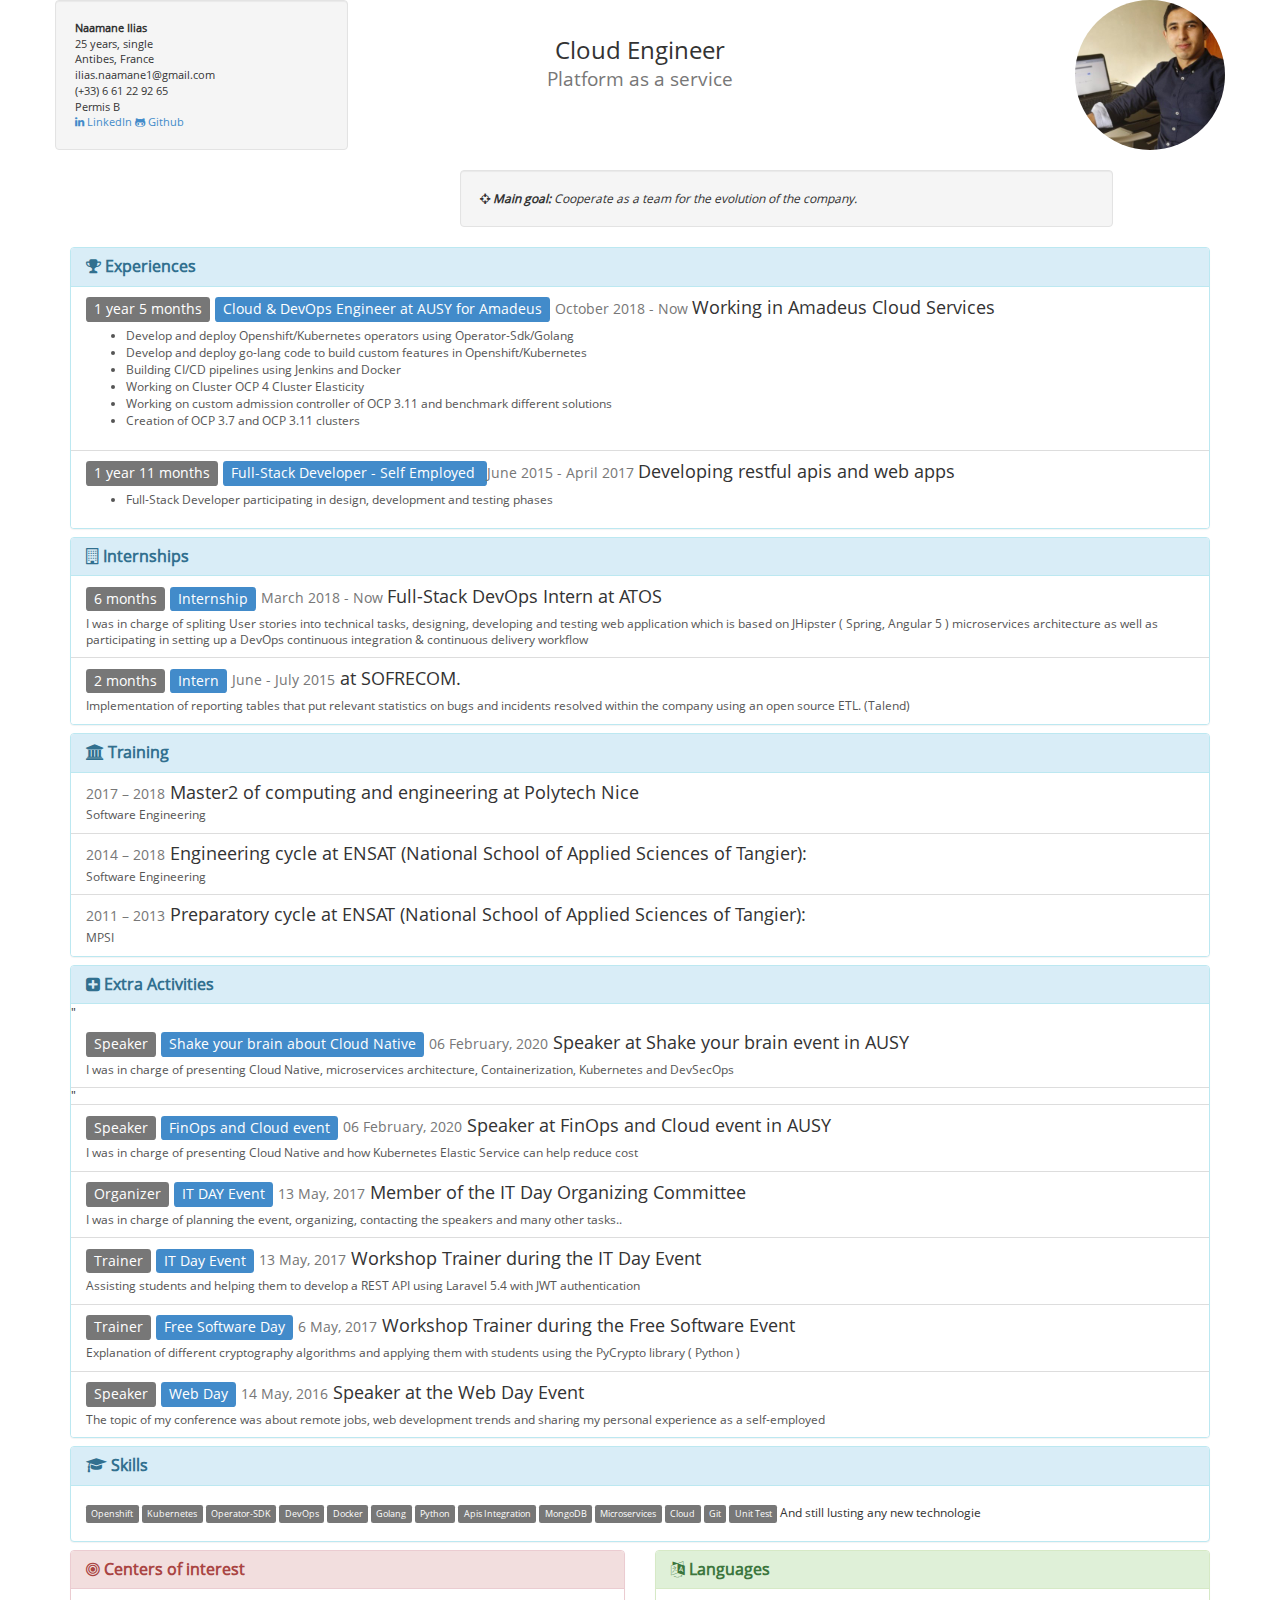
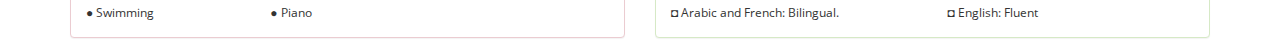
==== indexEn.html @ ceb96baf "edit experiences" ====
<!doctype html>
<html  lang="fr">
<head>
	<meta name="viewport" content="width=device-width, initial-scale=1">
	<meta charset="utf-8" />
	<title>Fondation | Welcome</title>

	<link rel="stylesheet" href="css/font-awesome.min.css" />
	<link rel="stylesheet" href="css/bootstrap.css" >
	<link rel="stylesheet" href="css/style.css" />

</head>
<body>
	<div class="container">
		<div class="row">
			<div class="col-xs-3 infosPerso well" >
				<strong>Naamane Ilias</strong><br>
				25 years, single<br>
				Antibes,  France<br>
				ilias.naamane1@gmail.com<br>
				(+33) 6 61 22 92 65<br>
				Permis 	B <br>
				 <a target="_blank" href="https://www.linkedin.com/in/ilias-naamane-a0bab3b0/"><i class="fa fa-linkedin"></i> LinkedIn  </a>
				<a target="_blank" href="https://github.com/iliasnaamane/"><i class="fa fa-github-alt"></i>  Github </a>
			</div>
			<div class="col-xs-6  title">
				<br>
				<h3> Cloud Engineer <br>
				<small style="font-size:80% !important"> 
				     Platform as a service
				</small>
				</h3>
			</div>
			<div class="picture">
				
					<img style="height: 150px ;" class="img-circle" src="portrait.jpg"><br>	
					<!--<a href="#" class="btn btn-default" data-toggle="modal" data-target="#video-modal"> <i class="fa fa-youtube-play"></i> Play video  </a>	-->
				
			</div>
		</div>
		<div class="row">
			<div class="col-xs-7 col-xs-offset-4">
				<div class="well">
					<em>
						<i class="fa fa-crosshairs"></i> <strong>Main goal: </strong>
						Cooperate as a team for the evolution of the company.
					</em>
				</div>
			</div>
		</div>

		<!-- Travaux realises -->
		<div class="row">
			<div class="col-xs-12">
				<div class="panel panel-info">
					<div class="panel-heading">
						<h3 class="panel-title"><i class="fa fa-trophy"></i> Experiences</h3>
					</div>

					<div class="list-group">
						<a href="#" class="list-group-item">
							<h4 class="list-group-item-heading"> <span class="label label-default"> 1 year 5 months</span> <span class="label label-primary"> Cloud & DevOps Engineer at AUSY for Amadeus</span> <small> October 2018 - Now </small>  Working in Amadeus Cloud Services </h4>
							<p class="list-group-item-text">
								<ul>
									<li>Develop and deploy Openshift/Kubernetes operators using Operator-Sdk/Golang</li>
									<li>Develop and deploy go-lang code to build custom features in Openshift/Kubernetes</li>
									<li>Building CI/CD pipelines using Jenkins and Docker</li>
									<li>Working on Cluster OCP 4 Cluster Elasticity</li>
									<li>Working on custom admission controller of OCP 3.11 and benchmark different solutions</li>
									<li>Creation of OCP 3.7 and OCP 3.11 clusters</li>
								</ul>
							</p>
						</a>
						<a href="#" class="list-group-item">
							<h4 class="list-group-item-heading"> <span class="label label-default"> 1 year 11 months</span> <span class="label label-primary"> Full-Stack Developer - Self Employed </span> <small> June 2015 - April 2017 </small> Developing restful apis and web apps </h4>
							<p class="list-group-item-text">
								<ul>
									<li>Full-Stack Developer participating in design, development and testing phases</li>
								</ul>
							</p>
						</a>
						
						
					</div>


				</div>
			</div>
		</div>

		<div class="row">
			<div class="col-xs-12">
				<div class="panel panel-info">
					<div class="panel-heading">
						<h3 class="panel-title"><i class="fa fa-building-o"></i> Internships </h3>
					</div>
					<div class="list-group">
						<a href="#" class="list-group-item">
							<h4 class="list-group-item-heading"><span class="label label-default">6 months</span> <span class="label label-primary"> Internship</span> <small> March 2018 - Now </small> Full-Stack DevOps Intern at ATOS</h4>
							<p class="list-group-item-text">
								I was in charge of spliting User stories into technical tasks, designing, developing 
								and testing web application which is based on JHipster ( Spring, Angular 5 ) microservices architecture as well as
								participating in setting up a DevOps continuous integration & continuous delivery workflow	<br> 
							</p>
						</a>
						<a href="#" class="list-group-item">
							<h4 class="list-group-item-heading"><span class="label label-default">2 months</span> <span class="label label-primary"> Intern</span> <small> June - July 2015</small> at SOFRECOM.</h4>
							<p class="list-group-item-text">
								Implementation of reporting tables that put relevant statistics on bugs and incidents resolved within the company using an open source ETL. (Talend)
							</p>

						</a>						
					</div>
				</div>
			</div>
		</div>
<!-->
		
<!-->
		
		<!-- FORMATION -->
		<div class="row">
			<div class="col-xs-12">
				<div class="panel panel-info">
					<div class="panel-heading">
						<h3 class="panel-title"><i class="fa fa-institution"></i> Training</h3>
					</div>

					<div class="list-group">
						<a href="#" class="list-group-item">
							<h4 class="list-group-item-heading"><small>2017 – 2018</small>  Master2 of computing and engineering at Polytech Nice </h4>
							<p class="list-group-item-text">Software Engineering</p>
						</a>
						<a href="#" class="list-group-item">
							<h4 class="list-group-item-heading"><small>2014 – 2018</small>  Engineering cycle at ENSAT (National School of Applied Sciences of Tangier):</h4>
							<p class="list-group-item-text">Software Engineering</p>
						</a>
						<a href="#" class="list-group-item">
							<h4 class="list-group-item-heading"><small>2011 – 2013</small> Preparatory cycle at ENSAT  (National School of Applied Sciences of Tangier):</h4>
							<p class="list-group-item-text"> MPSI</p>
						</a>
					</div>


				</div>
			</div>
		</div>

		<!-- Extra activities -->
		<div class="row">
			<div class="col-xs-12">
				<div class="panel panel-info">
					<div class="panel-heading">
						<h3 class="panel-title"><i class="fa fa-plus-square"></i> Extra Activities</h3>
					</div>

					<div class="list-group">"
						<a href="#" class="list-group-item">
							<h4 class="list-group-item-heading"><span class="label label-default">Speaker</span> <span class="label label-primary">Shake your brain about Cloud Native</span> <small> 06 February, 2020</small>  Speaker at Shake your brain event in AUSY </h4>
							<p class="list-group-item-text">I was in charge of presenting Cloud Native, microservices architecture, Containerization, Kubernetes and DevSecOps </p>
						</a>"
						<a href="#" class="list-group-item">
							<h4 class="list-group-item-heading"><span class="label label-default">Speaker</span> <span class="label label-primary">FinOps and Cloud event</span> <small> 06 February, 2020</small>  Speaker at FinOps and Cloud event in AUSY </h4>
							<p class="list-group-item-text">I was in charge of presenting Cloud Native and how Kubernetes Elastic Service can help reduce cost  </p>
						</a>
						<a href="#" class="list-group-item">
							<h4 class="list-group-item-heading"><span class="label label-default">Organizer</span> <span class="label label-primary">IT DAY Event</span> <small> 13 May, 2017</small>  Member of the IT Day Organizing Committee </h4>
							<p class="list-group-item-text">I was in charge of planning the event, organizing, contacting the speakers and many other tasks..  </p>
						</a>
						<a href="#" class="list-group-item">
							 <h4 class="list-group-item-heading"><span class="label label-default">Trainer</span> <span class="label label-primary">IT Day Event</span> <small>13 May, 2017</small> Workshop Trainer during the IT Day Event </h4>
							 <p class="list-group-item-text"> Assisting students and helping them to develop a REST API using Laravel 5.4 with JWT authentication </p>
						</a>
						<a href="#" class="list-group-item">
							<h4 class="list-group-item-heading"><span class="label label-default">Trainer</span> <span class="label label-primary">Free Software Day</span> <small>6 May, 2017</small> Workshop Trainer during the Free Software Event </h4>
							<p class="list-group-item-text"> 
								Explanation of different cryptography algorithms and applying them with students using the PyCrypto library	( Python )	 
							</p>
						<a href="#" class="list-group-item">
							<h4 class="list-group-item-heading"><span class="label label-default">Speaker</span> <span class="label label-primary">Web Day</span> <small>14 May, 2016</small>  Speaker at the Web Day Event </h4>
							<p class="list-group-item-text"> The topic of my conference was about remote jobs, web development trends and sharing my personal experience as a self-employed </p>
						</a>	
					</div>
				</div>
			</div>
		</div>

		<!-- COMPETENCES -->
		<div class="row">
			<div class="col-xs-12">
				<div class="panel panel-info">
					<div class="panel-heading">
						<h3 class="panel-title"><i class="fa fa-graduation-cap"></i> Skills</h3>
					</div>
					<div class="panel-body">
						<span class="label label-default">Openshift</span>
						<span class="label label-default">Kubernetes</span>
						<span class="label label-default">Operator-SDK</span>
						<span class="label label-default">DevOps</span>
						<span class="label label-default">Docker</span>
						<span class="label label-default">Golang</span>
						<span class="label label-default">Python</span>
						<span class="label label-default">Apis Integration</span>
						<span class="label label-default">MongoDB</span>
						<span class="label label-default">Microservices</span>
						<span class="label label-default">Cloud</span>
						<span class="label label-default">Git</span>
						<span class="label label-default">Unit Test</span>
						And still lusting any new technologie
					</div>
				</div>
			</div>
		</div>


		<div class="row">
			<div class="col-xs-6">
				<div class="panel panel-danger">
					<div class="panel-heading">
						<h3 class="panel-title"><i class="fa fa-bullseye"></i> Centers of interest </h3>
					</div>
					<div class="panel-body row">
						<div class="col-xs-4">● Swimming </div>
						<div class="col-xs-4">● Piano </div>
					</div>
<!-- 		            <ul class="list-group">
	<li class="list-group-item col-xs-4">Gadgets électroniques</li>
	<li class="list-group-item col-xs-4">Jeux vidéo</li>
	<li class="list-group-item col-xs-4">Moto et Surf</li>
</ul> -->

</div>
</div>
<div class="col-xs-6">
	<div class="panel panel-success">
		<div class="panel-heading">
			<h3 class="panel-title"><i class="fa fa-language"></i> Languages</h3>
		</div>
		<div class="panel-body row">
			<div class="col-xs-6">◘ Arabic and French: Bilingual.</div>
			<div class="col-xs-6">◘ English: Fluent </div>
		</div>
		            <!-- <ul class="list-group">
		            	<li class="list-group-item">Arabe: Bilingue.</li>
		            	<li class="list-group-item">Français: Bilingue.</li>
		            	<li class="list-group-item">Anglais: Courant <small>(Intermediate 6 at ALC)</small></li>
		            </ul> -->
		        </div>
		    </div>
		</div>

	</div>

<!-- 	<div id="heads">
		<div id="personalInfos">

		</div>
		<div id="picture">

		</div>
		<div id="title">
			<h1>Elève ingénieur<br><small>Génie Logiciel et Systèmes d'Information</small></h1>
		</div>
	</div>

	<div id="content">
		<h2>Stages</h2>
		<p>
			Lorem ipsum dolor sit amet, consectetur adipisicing elit, sed do eiusmod
			tempor incididunt ut labore et dolore magna aliqua. Ut enim ad minim veniam,
			quis nostrud exercitation ullamco laboris nisi ut aliquip ex ea commodo
			consequat. Duis aute irure dolor in reprehenderit in voluptate velit esse
			cillum dolore eu fugiat nulla pariatur. Excepteur sint occaecat cupidatat non
			proident, sunt in culpa qui officia deserunt mollit anim id est laborum.
		</p>
		<h2>Formation</h2>
		<p>
			Lorem ipsum dolor sit amet, consectetur adipisicing elit, sed do eiusmod
			tempor incididunt ut labore et dolore magna aliqua. Ut enim ad minim veniam,
			quis nostrud exercitation ullamco laboris nisi ut aliquip ex ea commodo
			consequat. Duis aute irure dolor in reprehenderit in voluptate velit esse
			cillum dolore eu fugiat nulla pariatur. Excepteur sint occaecat cupidatat non
			proident, sunt in culpa qui officia deserunt mollit anim id est laborum.
		</p>
		<h2>Compétences</h2>
		<p>
			Lorem ipsum dolor sit amet, consectetur adipisicing elit, sed do eiusmod
			tempor incididunt ut labore et dolore magna aliqua. Ut enim ad minim veniam,
			quis nostrud exercitation ullamco laboris nisi ut aliquip ex ea commodo
			consequat. Duis aute irure dolor in reprehenderit in voluptate velit esse
			cillum dolore eu fugiat nulla pariatur. Excepteur sint occaecat cupidatat non
			proident, sunt in culpa qui officia deserunt mollit anim id est laborum.
		</p>
	</div>

	<div id="footer">
		<div class="left">
			<h2>Centres d'intéret</h2>
			<p>
				Lorem ipsum dolor sit amet, consectetur adipisicing elit, sed do eiusmod
				tempor incididunt ut labore et dolore magna aliqua. Ut enim ad minim veniam,
				quis nostrud exercitation ullamco laboris nisi ut aliquip ex ea commodo
				consequat. Duis aute irure dolor in reprehenderit in voluptate velit esse
				cillum dolore eu fugiat nulla pariatur. Excepteur sint occaecat cupidatat non
				proident, sunt in culpa qui officia deserunt mollit anim id est laborum.
			</p>
		</div>
		<div class="right">
			<h2>Langues</h2>
			<p>
				Lorem ipsum dolor sit amet, consectetur adipisicing elit, sed do eiusmod
				tempor incididunt ut labore et dolore magna aliqua. Ut enim ad minim veniam,
				quis nostrud exercitation ullamco laboris nisi ut aliquip ex ea commodo
				consequat. Duis aute irure dolor in reprehenderit in voluptate velit esse
				cillum dolore eu fugiat nulla pariatur. Excepteur sint occaecat cupidatat non
				proident, sunt in culpa qui officia deserunt mollit anim id est laborum.
			</p>
		</div>
	</div>
-->
<!-- Modal -->
<div id="video-modal" class="modal fade" role="dialog" tabindex="-1">
  <div class="modal-dialog modal-lg">

    <!-- Modal content-->
   
      
         <iframe width="700" height="390"
        src="https://www.youtube.com/embed/V8z5fTu5fsM">
        </iframe> 
      
 

  </div>
</div>
</body>
<script src="js/jquery.js"></script>
<script src="js/bootstrap.js"></script>

</html>
---- css/style.css ----
@font-face {
  font-family: 'Open Sans';
  font-style: normal;
  font-weight: 400;
  src: local('Open Sans'), local('OpenSans'), url('../fonts/opensans.woff2') format('woff2'), url('../fonts/opensans.woff') format('woff');
}




body {
	font-family: "Open Sans";
	font-size: 12px;
}
.container {
}
.title {
	text-align: center;
}
.picture {
	text-align: right;
	float: right;
}
.content {
	margin-top: 30px;
}
h3.panel-title {
	font-weight: 600;
}
.infosPerso {
	font-size: 11px;
	font-weight: normal;
}
#personalInfos {
	width: 297px;
	height: 197px;
	float: left;
	border: 1px solid blue;
	margin-right: 10px;
}

#picture {
	width: 197px;
	height: 197px;
	float: right;
	border: 1px solid red;
	margin-left: 10px;
}
#title {
	text-align: center;
	padding-top: 20px;
}
#content {
	clear: both;
	margin-top: 150px;
}
#content h2, #footer h2 {
	width: 100%;
	height: 35px;
	line-height: 35px;
	background: #989494;
	color: white;
	padding-left: 20px;
	text-align: center;
}
#footer .left {
	width: 50%;
	float: left;
}
#footer .right {
	width: 50%;
	float: right;
}
.label {
	font-weight: normal;
	line-height: 25px;
/*	letter-spacing: 1px;
 */}

 .panel{
 	margin-bottom: 8px;
 }

 .stars i{
 	color:green;
 }
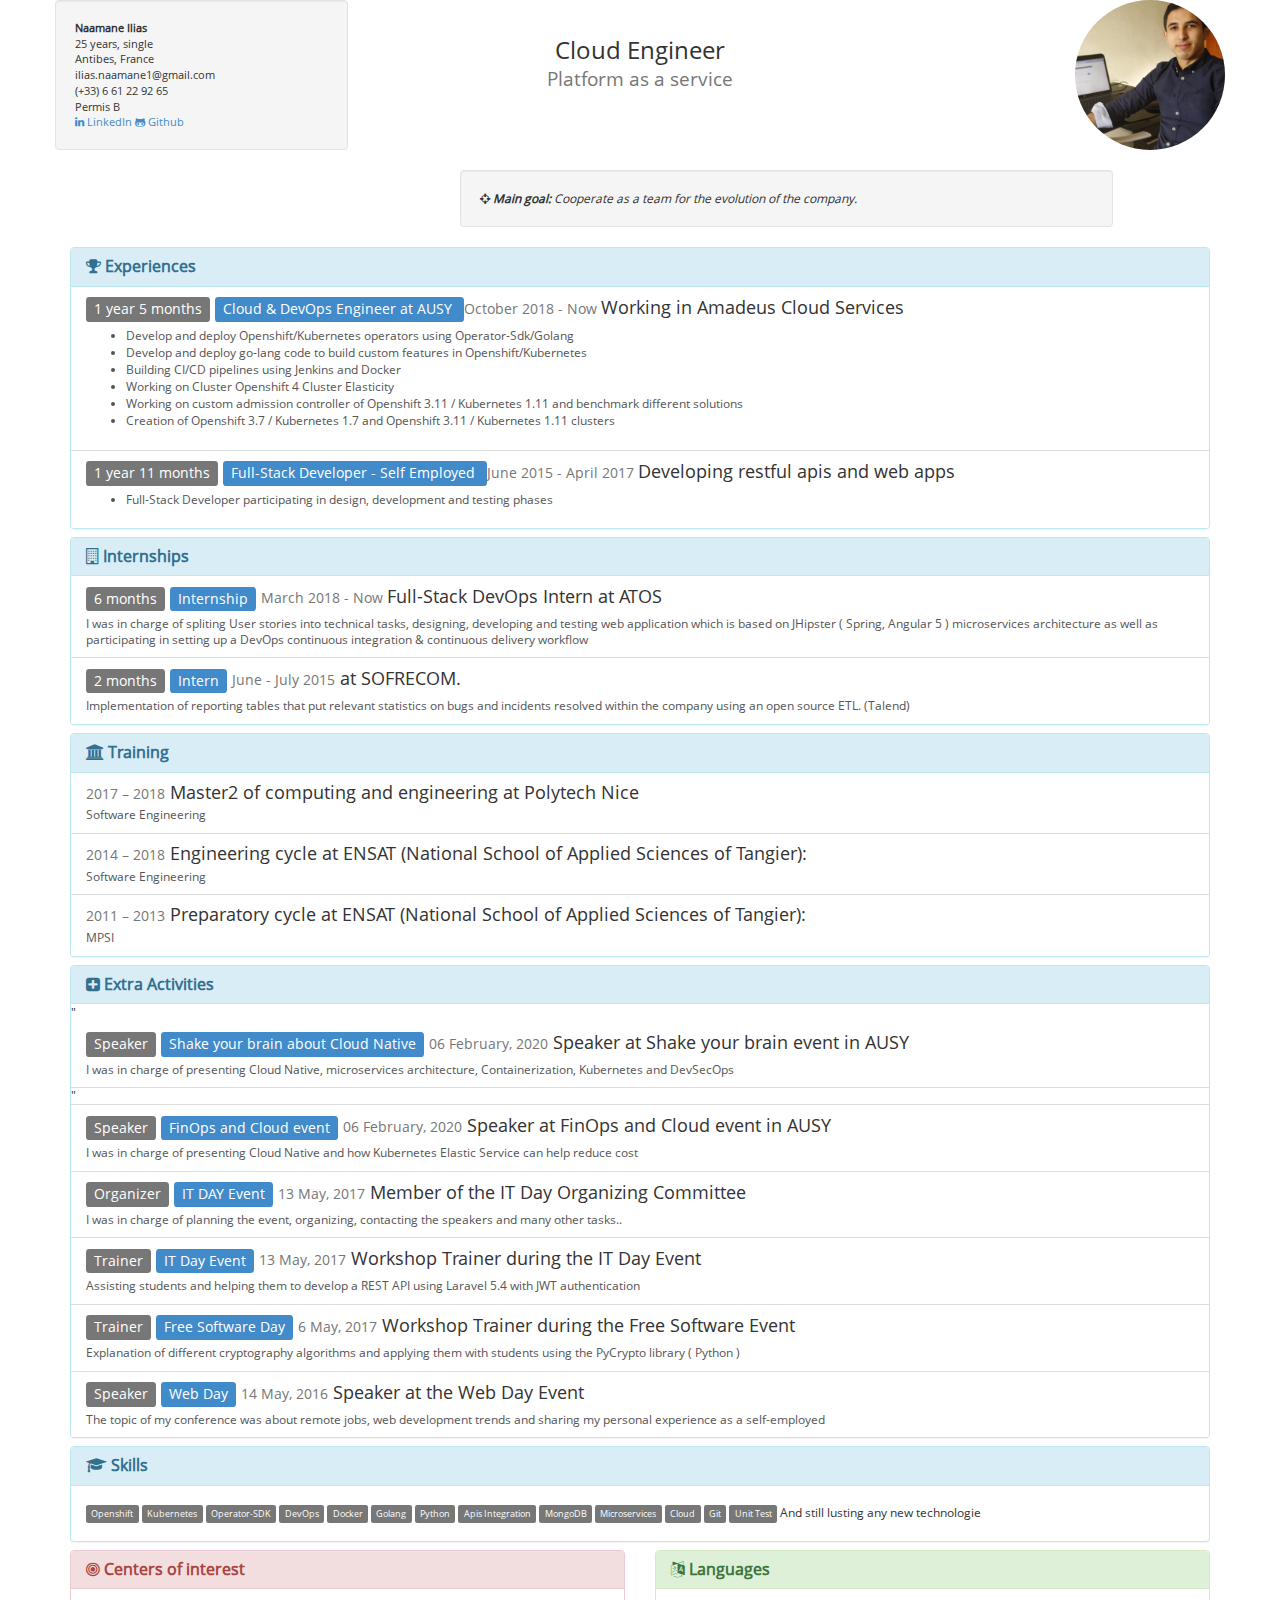
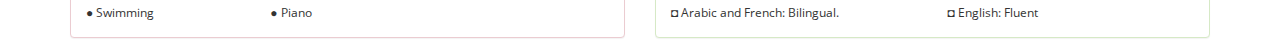
==== commit 2e6e3940: "edit experiences" ====
--- a/indexEn.html
+++ b/indexEn.html
@@ -60,15 +60,15 @@
 
 					<div class="list-group">
 						<a href="#" class="list-group-item">
-							<h4 class="list-group-item-heading"> <span class="label label-default"> 1 year 5 months</span> <span class="label label-primary"> Cloud & DevOps Engineer at AUSY for Amadeus</span> <small> October 2018 - Now </small>  Working in Amadeus Cloud Services </h4>
+							<h4 class="list-group-item-heading"> <span class="label label-default"> 1 year 5 months</span> <span class="label label-primary"> Cloud & DevOps Engineer at AUSY  </span> <small> October 2018 - Now </small>  Working in Amadeus Cloud Services </h4>
 							<p class="list-group-item-text">
 								<ul>
 									<li>Develop and deploy Openshift/Kubernetes operators using Operator-Sdk/Golang</li>
 									<li>Develop and deploy go-lang code to build custom features in Openshift/Kubernetes</li>
 									<li>Building CI/CD pipelines using Jenkins and Docker</li>
-									<li>Working on Cluster OCP 4 Cluster Elasticity</li>
-									<li>Working on custom admission controller of OCP 3.11 and benchmark different solutions</li>
-									<li>Creation of OCP 3.7 and OCP 3.11 clusters</li>
+									<li>Working on Cluster Openshift 4 Cluster Elasticity</li>
+									<li>Working on custom admission controller of Openshift 3.11 / Kubernetes 1.11 and benchmark different solutions</li>
+									<li>Creation of Openshift 3.7 / Kubernetes 1.7 and Openshift 3.11 / Kubernetes 1.11 clusters</li>
 								</ul>
 							</p>
 						</a>
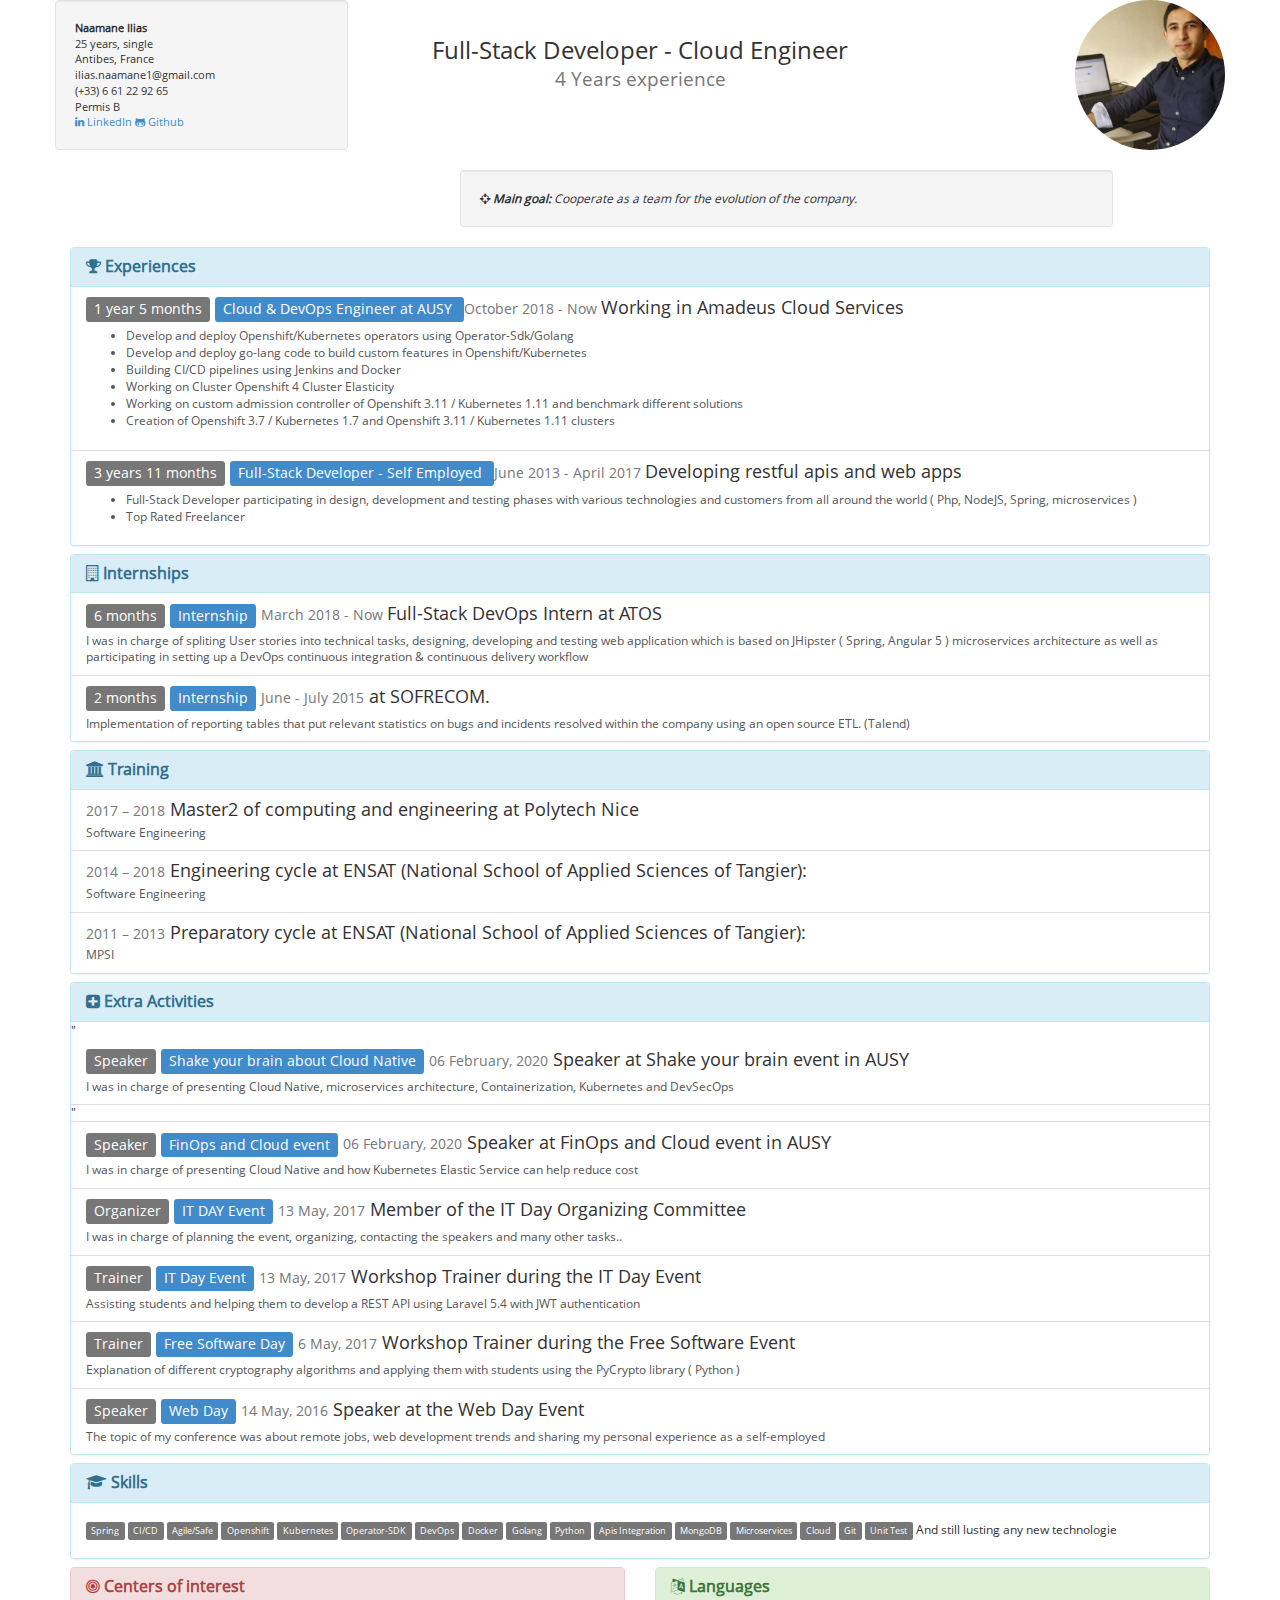
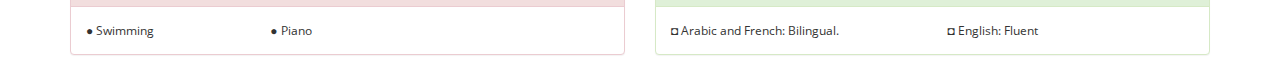
==== commit bc777091: "cv java" ====
--- a/indexEn.html
+++ b/indexEn.html
@@ -26,9 +26,9 @@
 			</div>
 			<div class="col-xs-6  title">
 				<br>
-				<h3> Cloud Engineer <br>
+				<h3> Full-Stack Developer - Cloud Engineer <br>
 				<small style="font-size:80% !important"> 
-				     Platform as a service
+				     4 Years experience
 				</small>
 				</h3>
 			</div>
@@ -73,10 +73,11 @@
 							</p>
 						</a>
 						<a href="#" class="list-group-item">
-							<h4 class="list-group-item-heading"> <span class="label label-default"> 1 year 11 months</span> <span class="label label-primary"> Full-Stack Developer - Self Employed </span> <small> June 2015 - April 2017 </small> Developing restful apis and web apps </h4>
+							<h4 class="list-group-item-heading"> <span class="label label-default"> 3 years 11 months</span> <span class="label label-primary"> Full-Stack Developer - Self Employed </span> <small> June 2013 - April 2017 </small> Developing restful apis and web apps </h4>
 							<p class="list-group-item-text">
 								<ul>
-									<li>Full-Stack Developer participating in design, development and testing phases</li>
+									<li>Full-Stack Developer participating in design, development and testing phases with various technologies and customers from all around the world ( Php, NodeJS, Spring, microservices ) </li>
+									<li>Top Rated Freelancer  </li>
 								</ul>
 							</p>
 						</a>
@@ -105,7 +106,7 @@
 							</p>
 						</a>
 						<a href="#" class="list-group-item">
-							<h4 class="list-group-item-heading"><span class="label label-default">2 months</span> <span class="label label-primary"> Intern</span> <small> June - July 2015</small> at SOFRECOM.</h4>
+							<h4 class="list-group-item-heading"><span class="label label-default">2 months</span> <span class="label label-primary"> Internship</span> <small> June - July 2015</small> at SOFRECOM.</h4>
 							<p class="list-group-item-text">
 								Implementation of reporting tables that put relevant statistics on bugs and incidents resolved within the company using an open source ETL. (Talend)
 							</p>
@@ -194,6 +195,9 @@
 						<h3 class="panel-title"><i class="fa fa-graduation-cap"></i> Skills</h3>
 					</div>
 					<div class="panel-body">
+						<span class="label label-default">Spring</span>
+						<span class="label label-default">CI/CD</span>
+						<span class="label label-default">Agile/Safe</span>
 						<span class="label label-default">Openshift</span>
 						<span class="label label-default">Kubernetes</span>
 						<span class="label label-default">Operator-SDK</span>
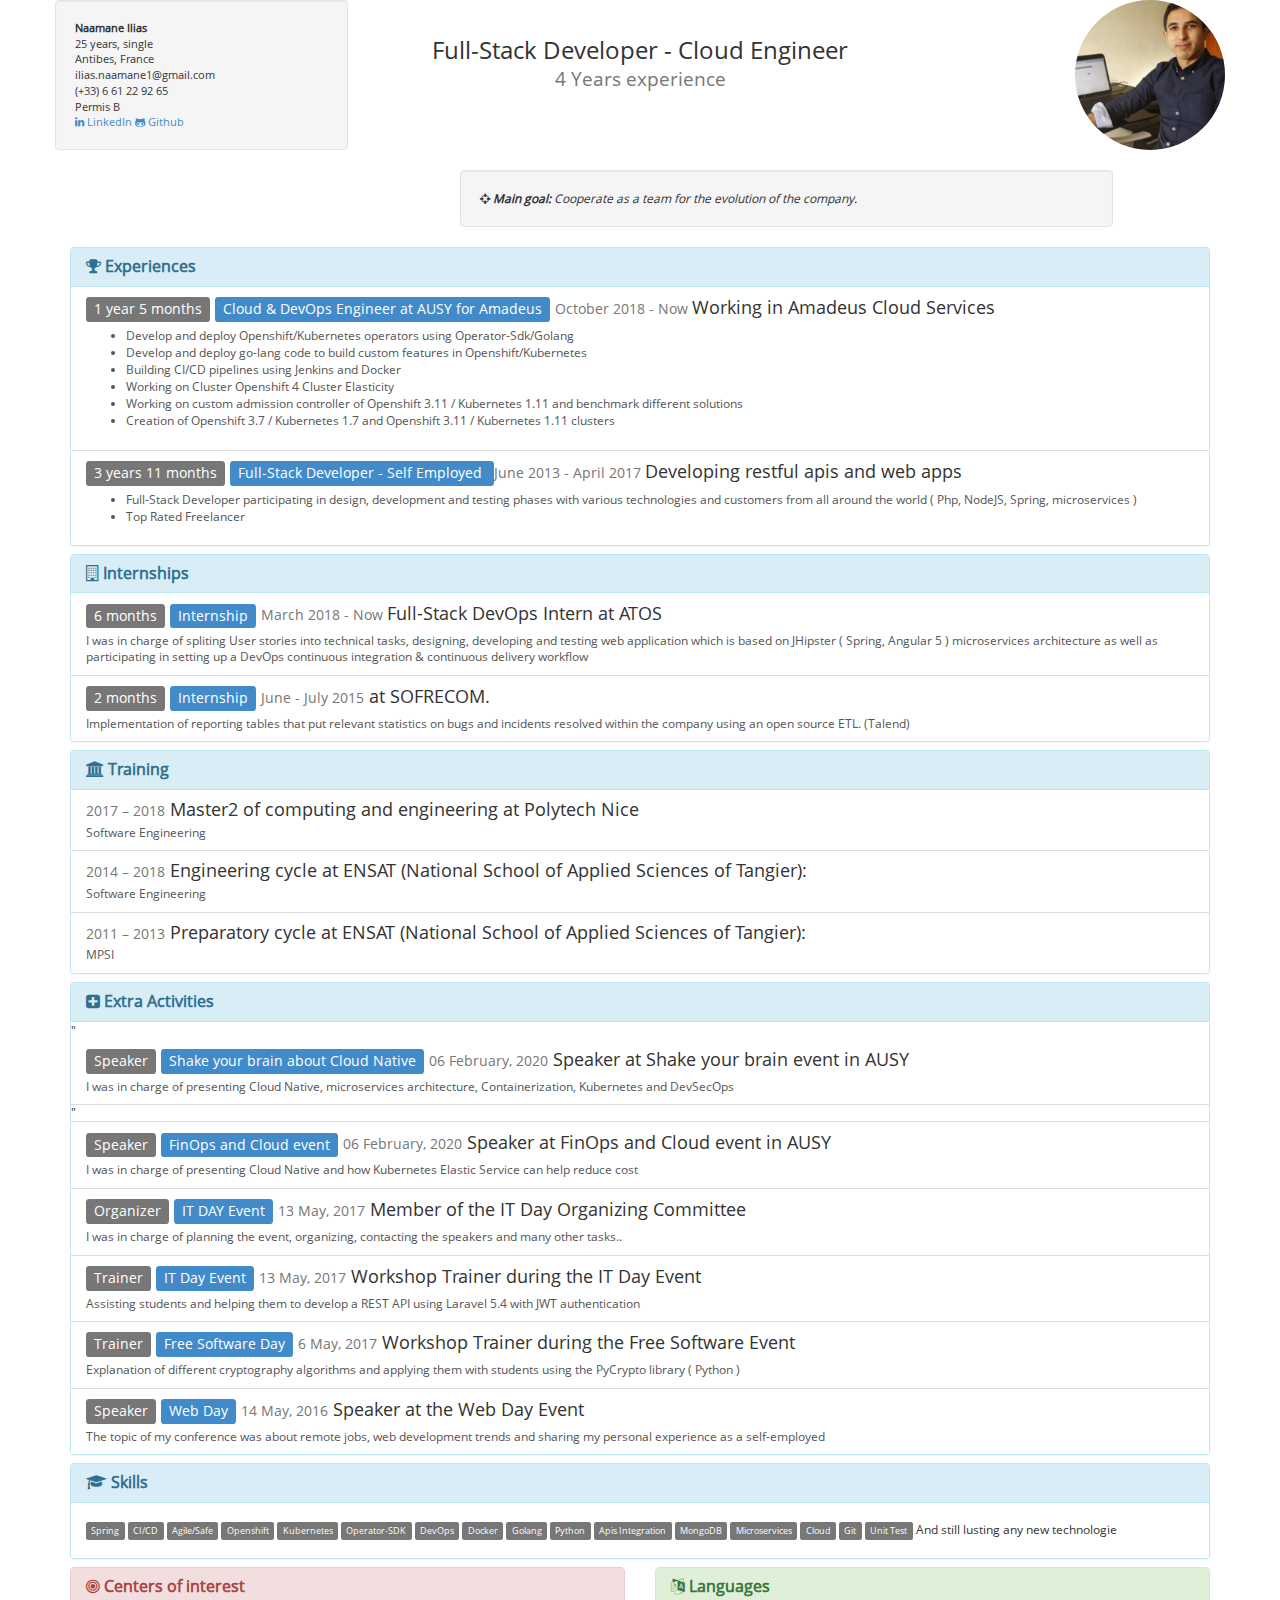
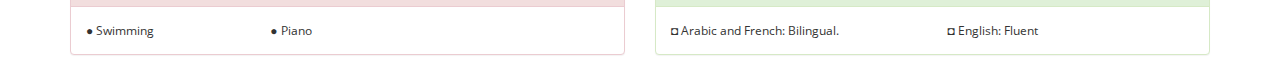
==== commit dcb09778: "fix conflict" ====
--- a/indexEn.html
+++ b/indexEn.html
@@ -60,7 +60,7 @@
 
 					<div class="list-group">
 						<a href="#" class="list-group-item">
-							<h4 class="list-group-item-heading"> <span class="label label-default"> 1 year 5 months</span> <span class="label label-primary"> Cloud & DevOps Engineer at AUSY  </span> <small> October 2018 - Now </small>  Working in Amadeus Cloud Services </h4>
+							<h4 class="list-group-item-heading"> <span class="label label-default"> 1 year 5 months</span> <span class="label label-primary"> Cloud & DevOps Engineer at AUSY for Amadeus</span> <small> October 2018 - Now </small>  Working in Amadeus Cloud Services </h4>
 							<p class="list-group-item-text">
 								<ul>
 									<li>Develop and deploy Openshift/Kubernetes operators using Operator-Sdk/Golang</li>
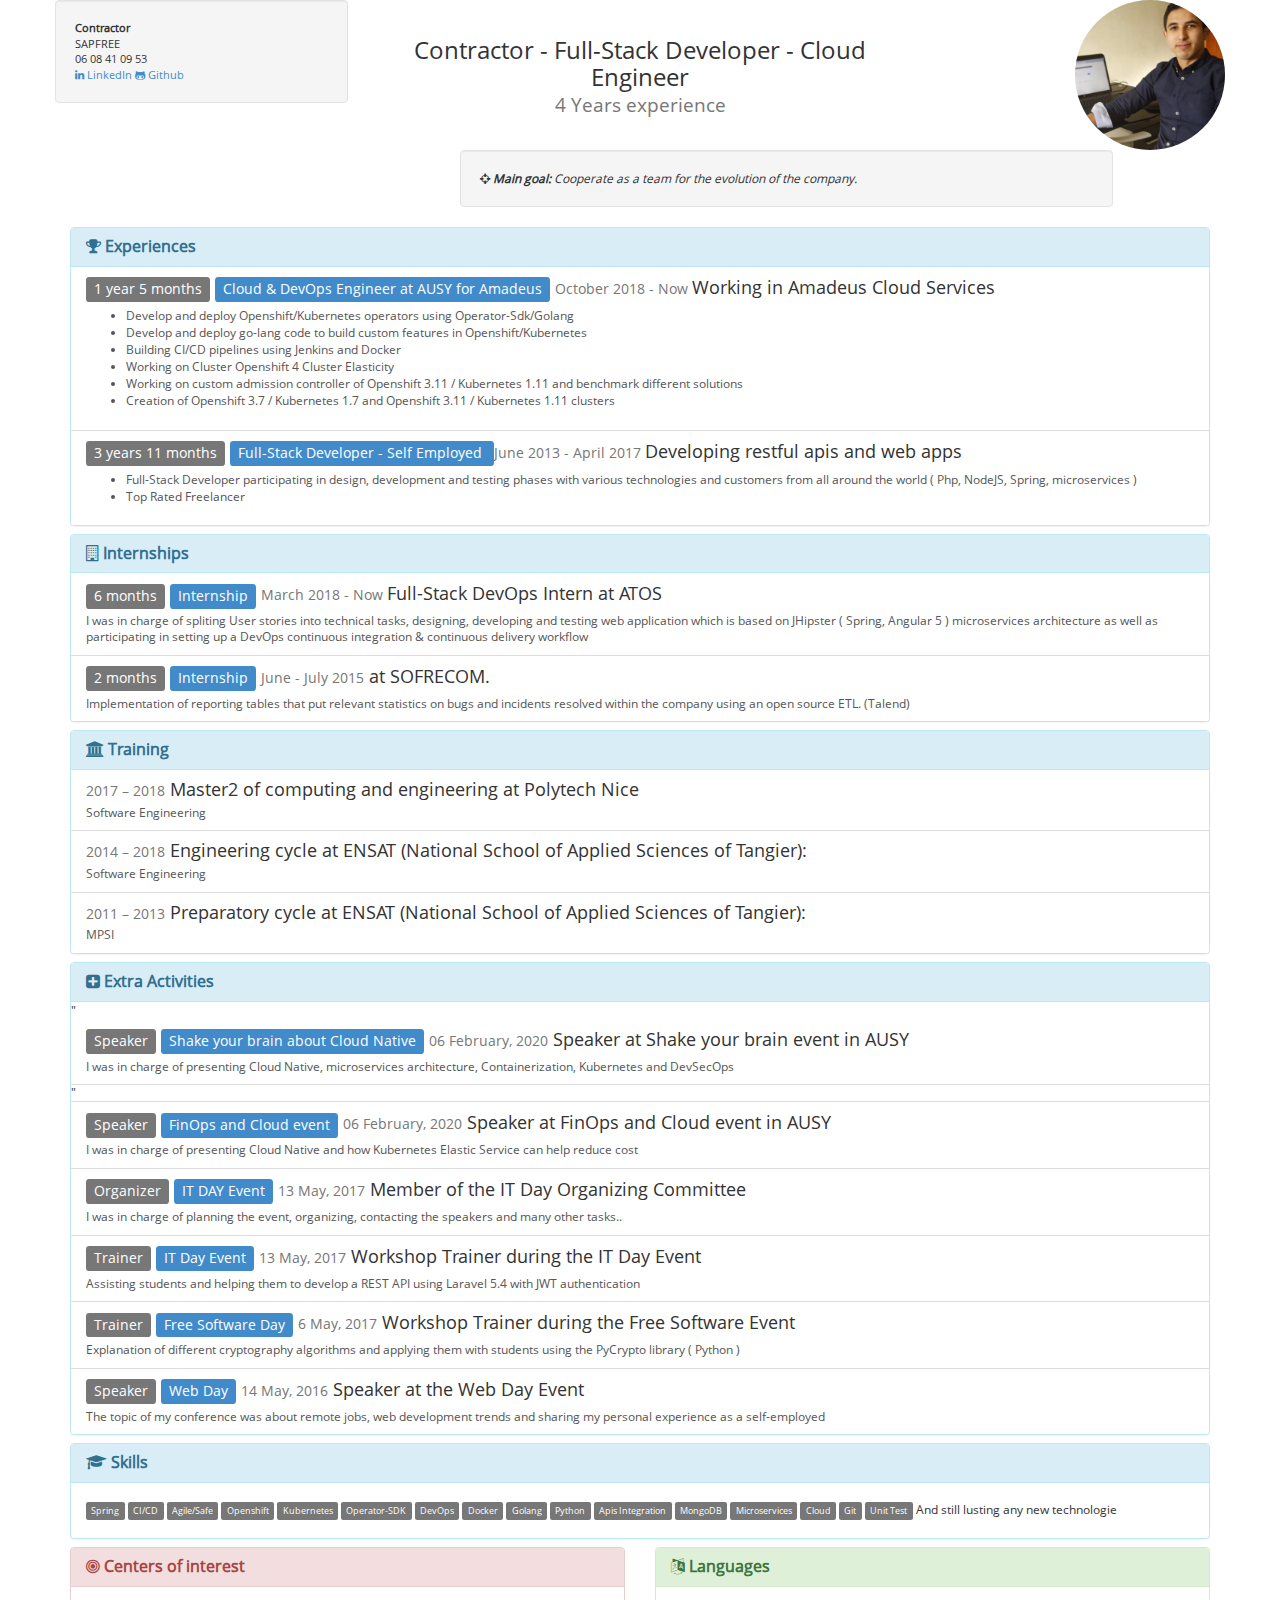
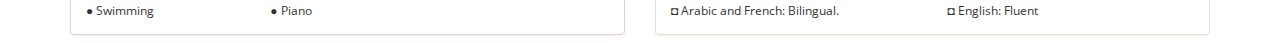
==== commit dbec0de3: "imad cv" ====
--- a/indexEn.html
+++ b/indexEn.html
@@ -15,18 +15,15 @@
 	<div class="container">
 		<div class="row">
 			<div class="col-xs-3 infosPerso well" >
-				<strong>Naamane Ilias</strong><br>
-				25 years, single<br>
-				Antibes,  France<br>
-				ilias.naamane1@gmail.com<br>
-				(+33) 6 61 22 92 65<br>
-				Permis 	B <br>
+				<strong>Contractor</strong><br>
+				SAPFREE<br>
+				06 08 41 09 53<br>
 				 <a target="_blank" href="https://www.linkedin.com/in/ilias-naamane-a0bab3b0/"><i class="fa fa-linkedin"></i> LinkedIn  </a>
 				<a target="_blank" href="https://github.com/iliasnaamane/"><i class="fa fa-github-alt"></i>  Github </a>
 			</div>
 			<div class="col-xs-6  title">
 				<br>
-				<h3> Full-Stack Developer - Cloud Engineer <br>
+				<h3> Contractor - Full-Stack Developer - Cloud Engineer <br>
 				<small style="font-size:80% !important"> 
 				     4 Years experience
 				</small>
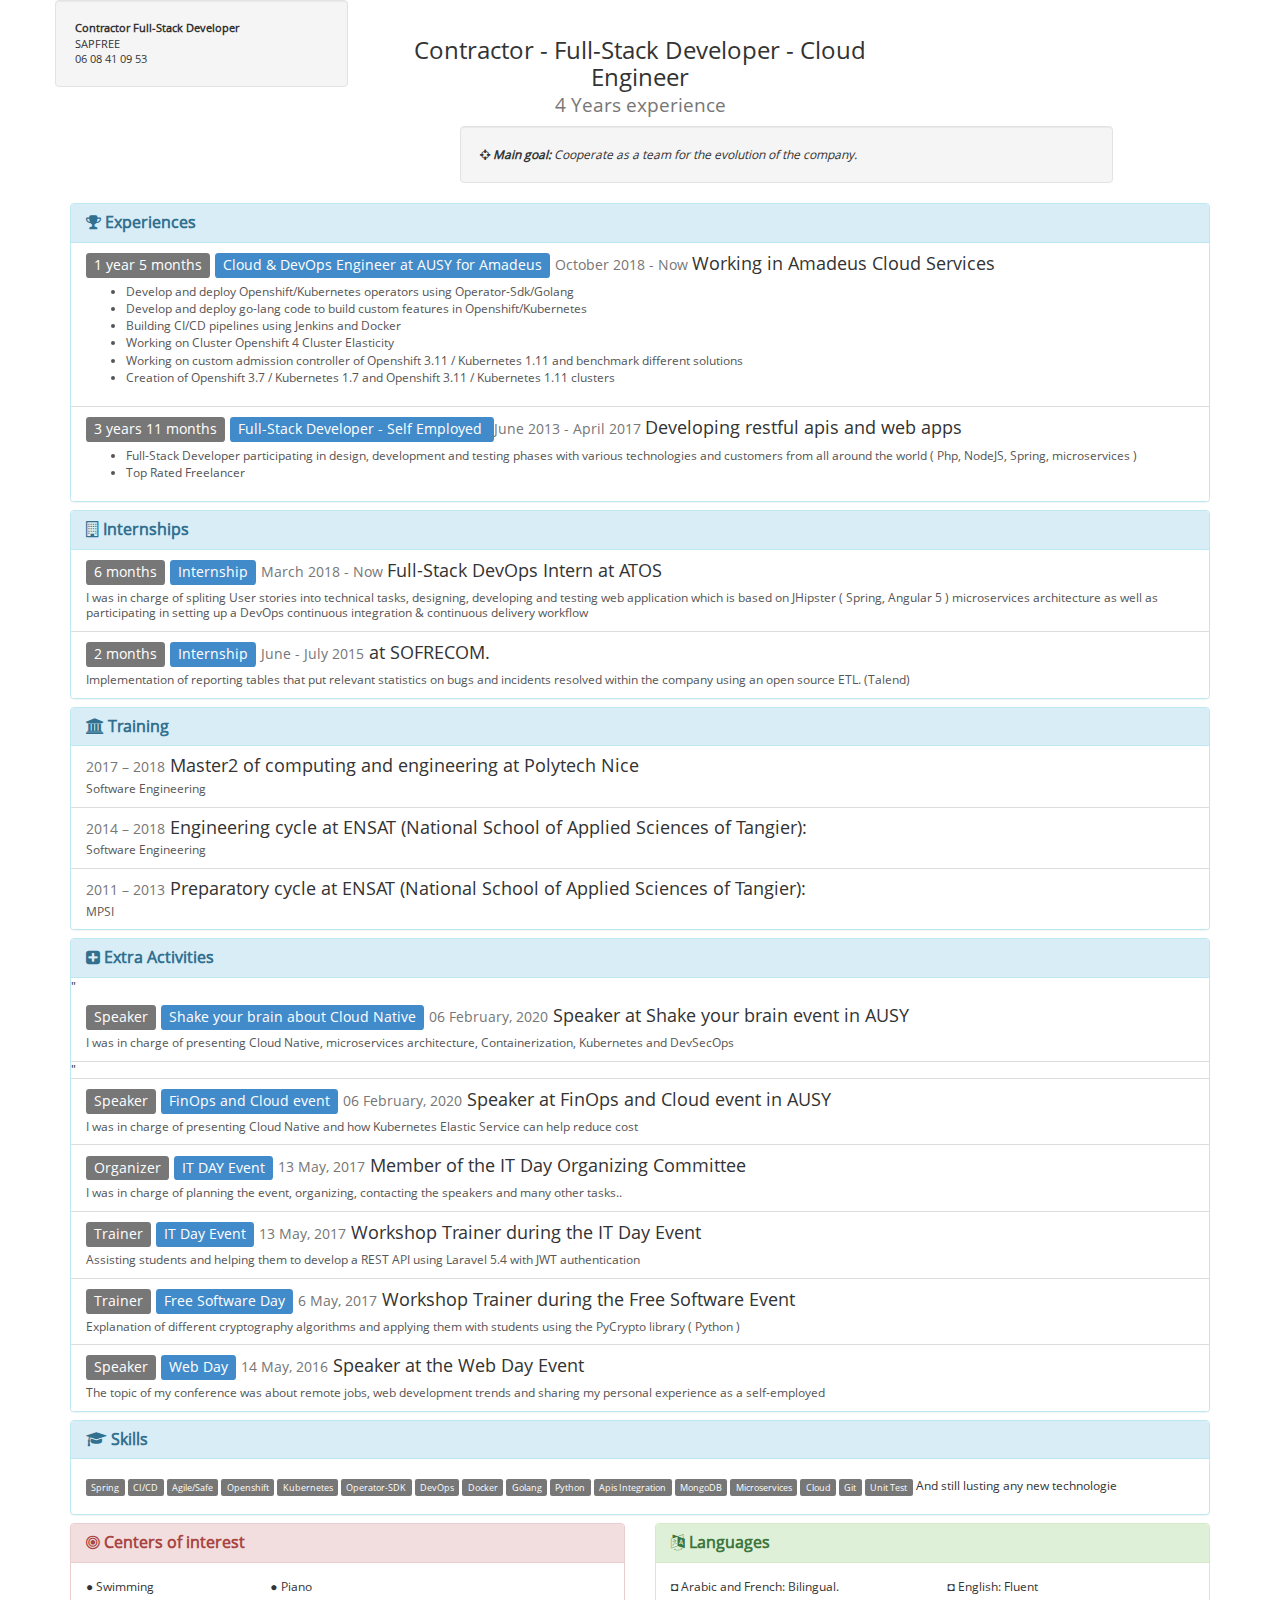
==== commit 9f166bc1: "sapre cloud" ====
--- a/indexEn.html
+++ b/indexEn.html
@@ -15,11 +15,9 @@
 	<div class="container">
 		<div class="row">
 			<div class="col-xs-3 infosPerso well" >
-				<strong>Contractor</strong><br>
+				<strong>Contractor Full-Stack Developer</strong><br>
 				SAPFREE<br>
 				06 08 41 09 53<br>
-				 <a target="_blank" href="https://www.linkedin.com/in/ilias-naamane-a0bab3b0/"><i class="fa fa-linkedin"></i> LinkedIn  </a>
-				<a target="_blank" href="https://github.com/iliasnaamane/"><i class="fa fa-github-alt"></i>  Github </a>
 			</div>
 			<div class="col-xs-6  title">
 				<br>
@@ -28,12 +26,6 @@
 				     4 Years experience
 				</small>
 				</h3>
-			</div>
-			<div class="picture">
-				
-					<img style="height: 150px ;" class="img-circle" src="portrait.jpg"><br>	
-					<!--<a href="#" class="btn btn-default" data-toggle="modal" data-target="#video-modal"> <i class="fa fa-youtube-play"></i> Play video  </a>	-->
-				
 			</div>
 		</div>
 		<div class="row">
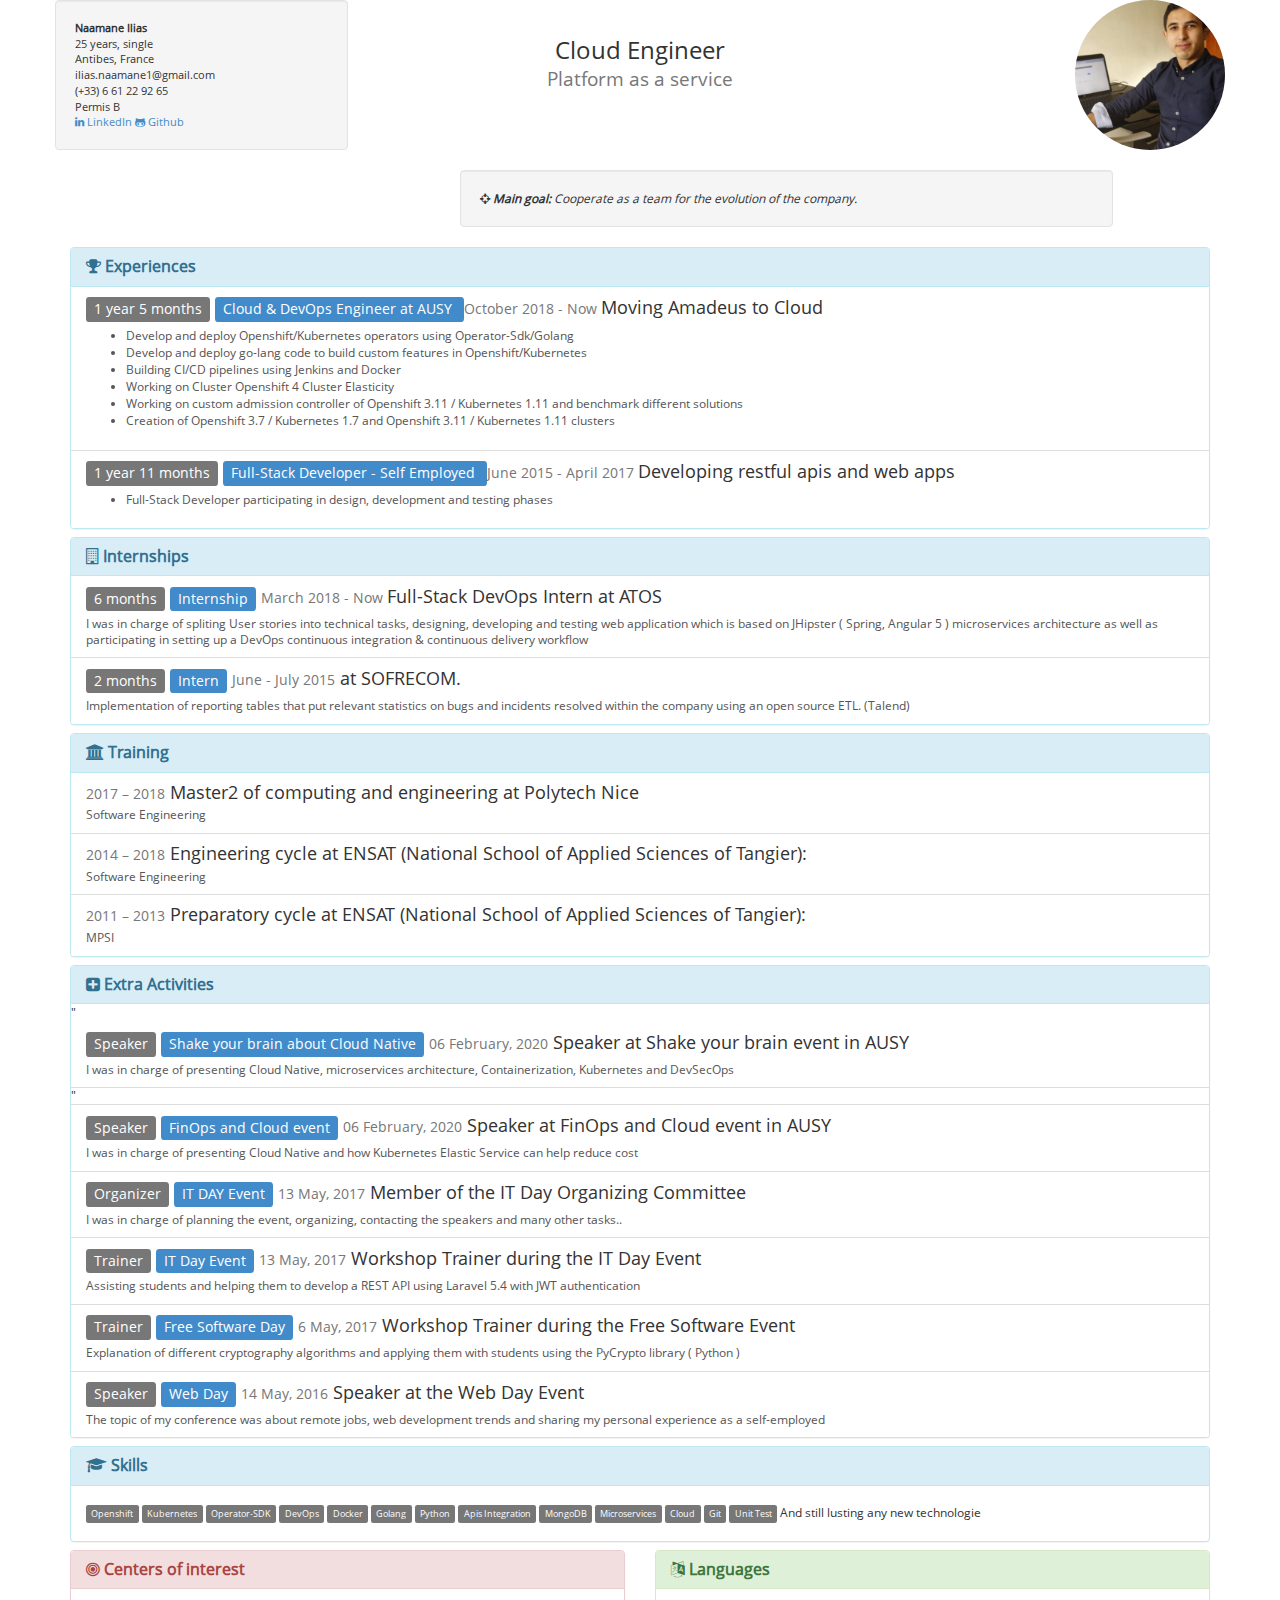
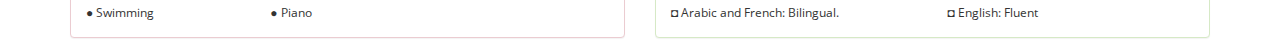
==== commit cd1c5c67: "amadeus experience" ====
--- a/indexEn.html
+++ b/indexEn.html
@@ -15,17 +15,28 @@
 	<div class="container">
 		<div class="row">
 			<div class="col-xs-3 infosPerso well" >
-				<strong>Contractor Full-Stack Developer</strong><br>
-				SAPFREE<br>
-				06 08 41 09 53<br>
+				<strong>Naamane Ilias</strong><br>
+				25 years, single<br>
+				Antibes,  France<br>
+				ilias.naamane1@gmail.com<br>
+				(+33) 6 61 22 92 65<br>
+				Permis 	B <br>
+				 <a target="_blank" href="https://www.linkedin.com/in/ilias-naamane-a0bab3b0/"><i class="fa fa-linkedin"></i> LinkedIn  </a>
+				<a target="_blank" href="https://github.com/iliasnaamane/"><i class="fa fa-github-alt"></i>  Github </a>
 			</div>
 			<div class="col-xs-6  title">
 				<br>
-				<h3> Contractor - Full-Stack Developer - Cloud Engineer <br>
+				<h3> Cloud Engineer <br>
 				<small style="font-size:80% !important"> 
-				     4 Years experience
+				     Platform as a service
 				</small>
 				</h3>
+			</div>
+			<div class="picture">
+				
+					<img style="height: 150px ;" class="img-circle" src="portrait.jpg"><br>	
+					<!--<a href="#" class="btn btn-default" data-toggle="modal" data-target="#video-modal"> <i class="fa fa-youtube-play"></i> Play video  </a>	-->
+				
 			</div>
 		</div>
 		<div class="row">
@@ -49,7 +60,7 @@
 
 					<div class="list-group">
 						<a href="#" class="list-group-item">
-							<h4 class="list-group-item-heading"> <span class="label label-default"> 1 year 5 months</span> <span class="label label-primary"> Cloud & DevOps Engineer at AUSY for Amadeus</span> <small> October 2018 - Now </small>  Working in Amadeus Cloud Services </h4>
+							<h4 class="list-group-item-heading"> <span class="label label-default"> 1 year 5 months</span> <span class="label label-primary"> Cloud & DevOps Engineer at AUSY  </span> <small> October 2018 - Now </small>  Moving Amadeus to Cloud </h4>
 							<p class="list-group-item-text">
 								<ul>
 									<li>Develop and deploy Openshift/Kubernetes operators using Operator-Sdk/Golang</li>
@@ -62,11 +73,10 @@
 							</p>
 						</a>
 						<a href="#" class="list-group-item">
-							<h4 class="list-group-item-heading"> <span class="label label-default"> 3 years 11 months</span> <span class="label label-primary"> Full-Stack Developer - Self Employed </span> <small> June 2013 - April 2017 </small> Developing restful apis and web apps </h4>
+							<h4 class="list-group-item-heading"> <span class="label label-default"> 1 year 11 months</span> <span class="label label-primary"> Full-Stack Developer - Self Employed </span> <small> June 2015 - April 2017 </small> Developing restful apis and web apps </h4>
 							<p class="list-group-item-text">
 								<ul>
-									<li>Full-Stack Developer participating in design, development and testing phases with various technologies and customers from all around the world ( Php, NodeJS, Spring, microservices ) </li>
-									<li>Top Rated Freelancer  </li>
+									<li>Full-Stack Developer participating in design, development and testing phases</li>
 								</ul>
 							</p>
 						</a>
@@ -95,7 +105,7 @@
 							</p>
 						</a>
 						<a href="#" class="list-group-item">
-							<h4 class="list-group-item-heading"><span class="label label-default">2 months</span> <span class="label label-primary"> Internship</span> <small> June - July 2015</small> at SOFRECOM.</h4>
+							<h4 class="list-group-item-heading"><span class="label label-default">2 months</span> <span class="label label-primary"> Intern</span> <small> June - July 2015</small> at SOFRECOM.</h4>
 							<p class="list-group-item-text">
 								Implementation of reporting tables that put relevant statistics on bugs and incidents resolved within the company using an open source ETL. (Talend)
 							</p>
@@ -184,9 +194,6 @@
 						<h3 class="panel-title"><i class="fa fa-graduation-cap"></i> Skills</h3>
 					</div>
 					<div class="panel-body">
-						<span class="label label-default">Spring</span>
-						<span class="label label-default">CI/CD</span>
-						<span class="label label-default">Agile/Safe</span>
 						<span class="label label-default">Openshift</span>
 						<span class="label label-default">Kubernetes</span>
 						<span class="label label-default">Operator-SDK</span>
@@ -247,16 +254,13 @@
 
 <!-- 	<div id="heads">
 		<div id="personalInfos">
-
 		</div>
 		<div id="picture">
-
 		</div>
 		<div id="title">
 			<h1>Elève ingénieur<br><small>Génie Logiciel et Systèmes d'Information</small></h1>
 		</div>
 	</div>
-
 	<div id="content">
 		<h2>Stages</h2>
 		<p>
@@ -286,7 +290,6 @@
 			proident, sunt in culpa qui officia deserunt mollit anim id est laborum.
 		</p>
 	</div>
-
 	<div id="footer">
 		<div class="left">
 			<h2>Centres d'intéret</h2>
@@ -331,4 +334,4 @@
 <script src="js/jquery.js"></script>
 <script src="js/bootstrap.js"></script>
 
-</html>
+</html>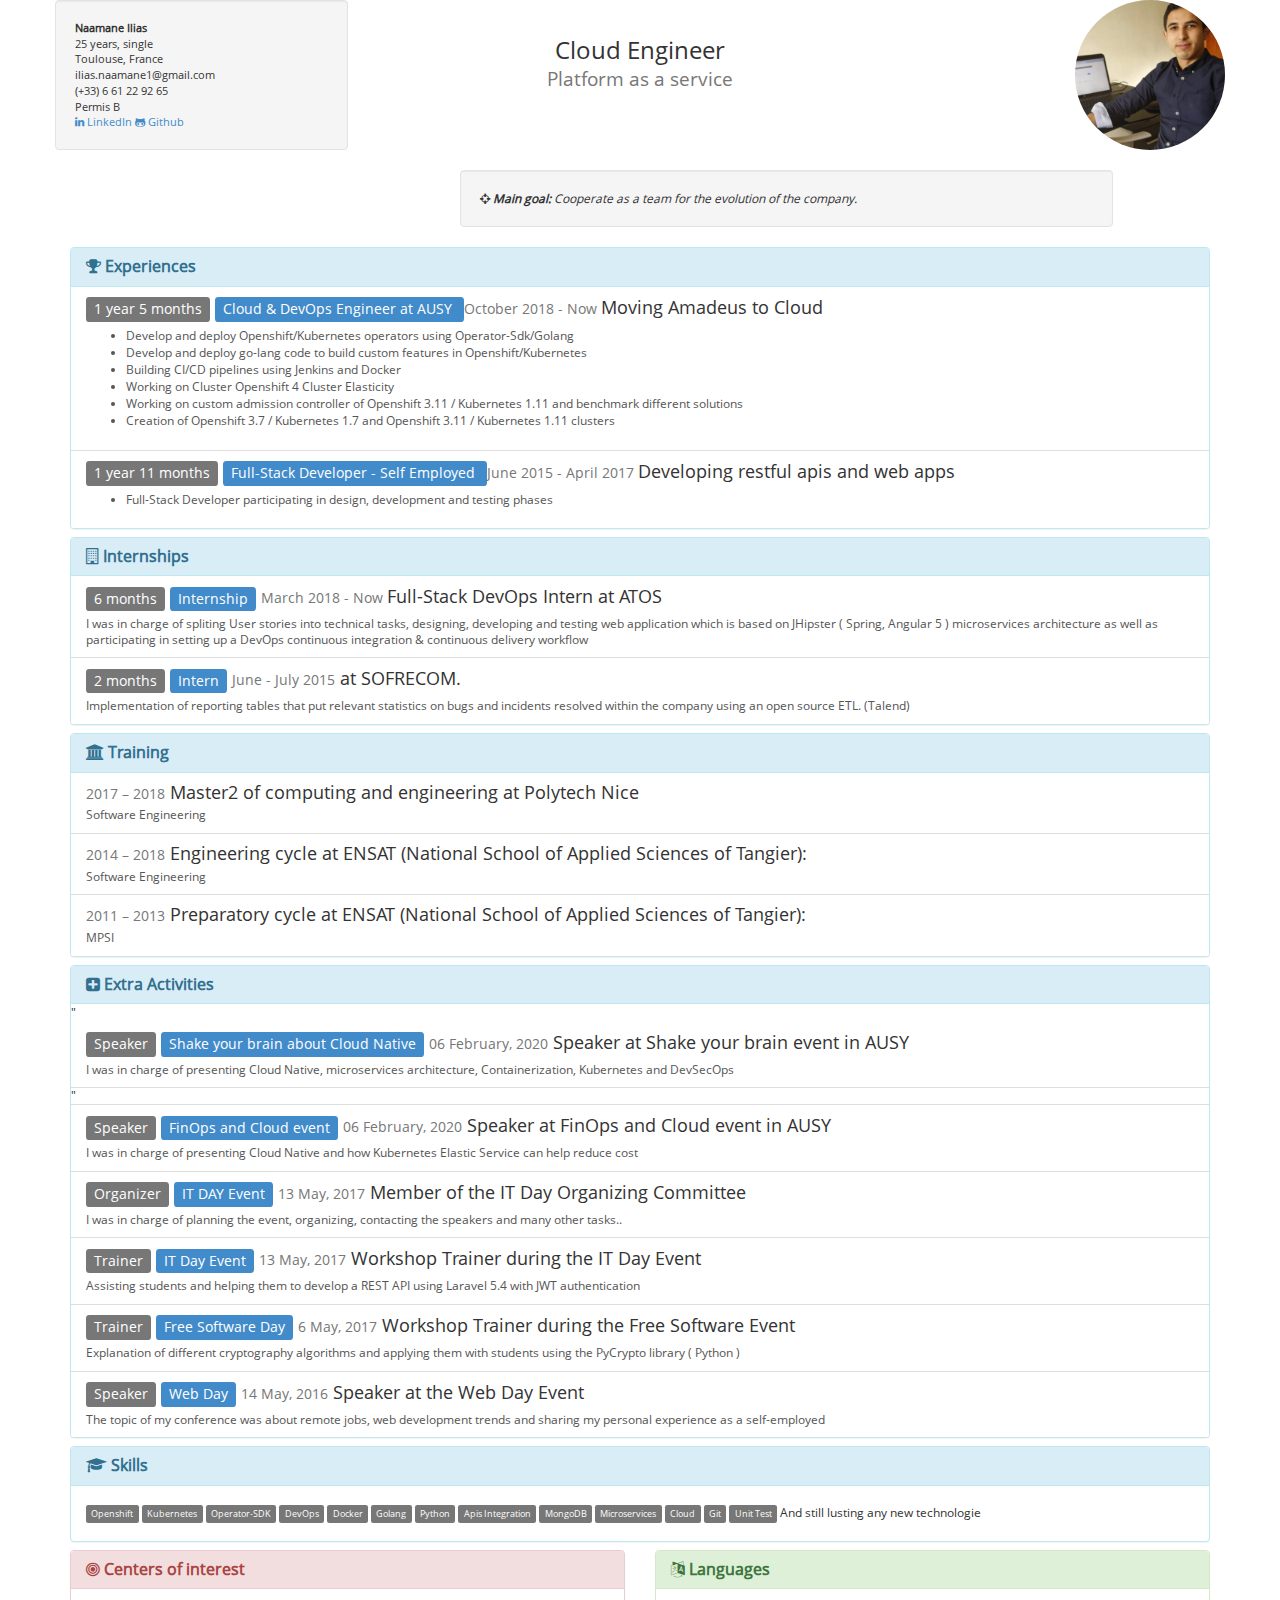
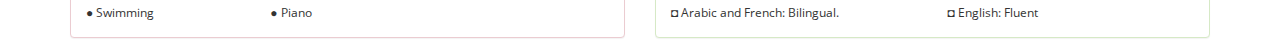
==== commit 692009cd: "Update indexEn.html" ====
--- a/indexEn.html
+++ b/indexEn.html
@@ -17,7 +17,7 @@
 			<div class="col-xs-3 infosPerso well" >
 				<strong>Naamane Ilias</strong><br>
 				25 years, single<br>
-				Antibes,  France<br>
+				Toulouse,  France<br>
 				ilias.naamane1@gmail.com<br>
 				(+33) 6 61 22 92 65<br>
 				Permis 	B <br>
@@ -334,4 +334,4 @@
 <script src="js/jquery.js"></script>
 <script src="js/bootstrap.js"></script>
 
-</html>+</html>
